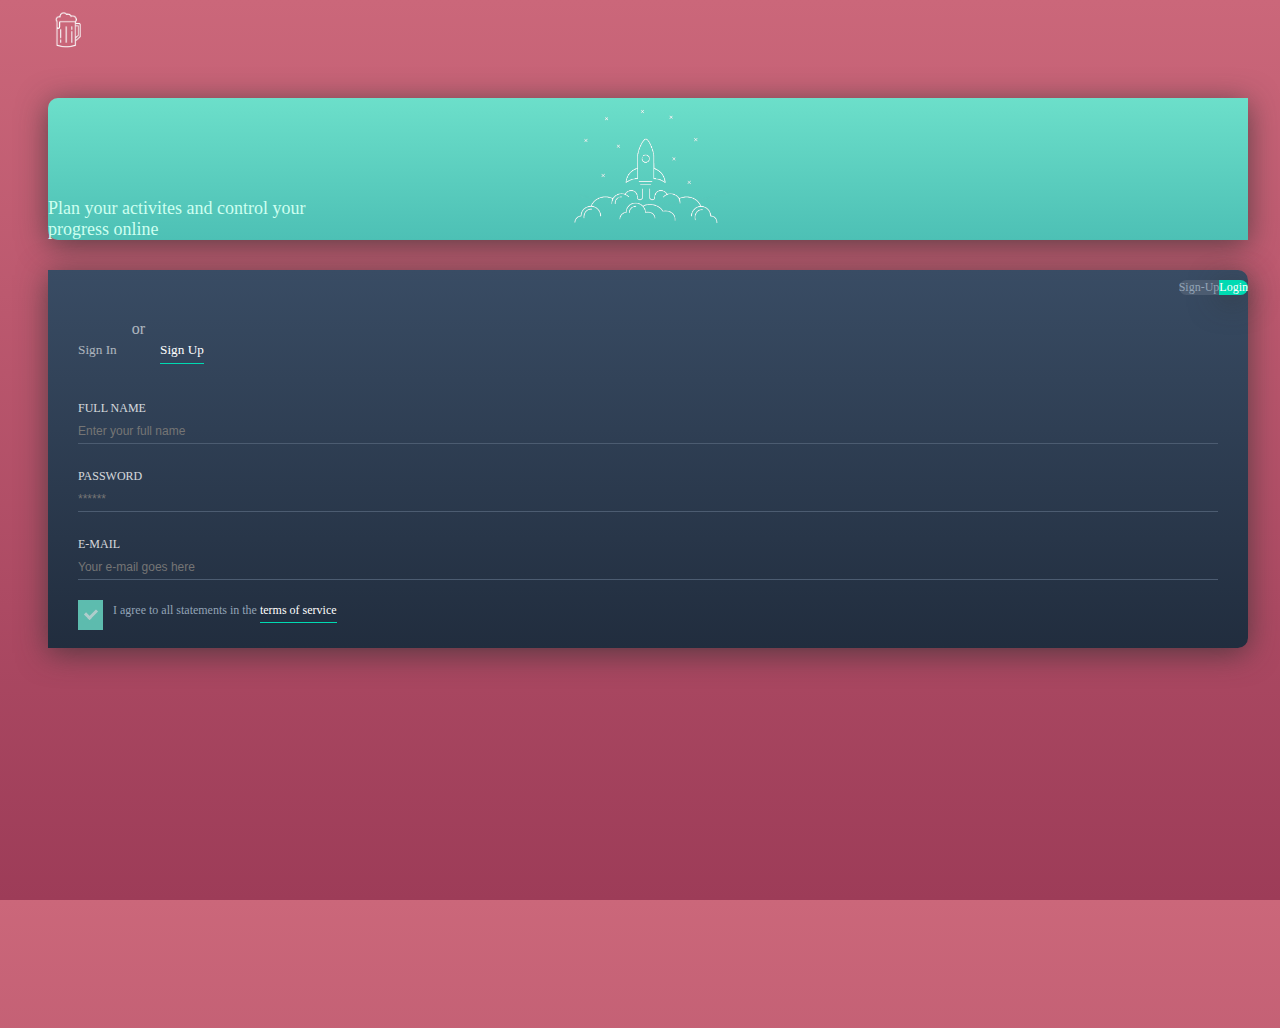
==== login/index.html @ 81690fb4 "Initial push of new login design" ====
<!DOCTYPE html>
<html lang="en">
<head>
    <meta charset="utf-8">
    <meta http-equiv="x-ua-compatible" content="ie=edge">
    <meta name="viewport" content="width=device-width, initial-scale=1">
    <meta name="description" content="Login Design">
    <meta name="robots" content="index,follow,noodp">
    <meta name="twitter:card" content="summary_large_image">
    <meta name="twitter:site" content="@ryan.musselwhite">
    <meta name="twitter:title" content="Login Design">
    <meta name="twitter:description" content="An example of a login design">
    <meta name="twitter:image" content="https://ryanmusselwhite.com/prototype-designs/login/twitter.png">

    <meta property="og:title" content="Login Design"/>
    <meta property="og:description" content="An example of a login design"/>
    <meta property="og:type" content="website"/>
    <meta property="og:url" content="https://ryanmusselwhite.com/prototype-designs/login"/>
    <meta property="og:image" content="https://ryanmusselwhite.com/prototype-designs/login/twitter.png"/>

    <title>Trips dashboard design</title>
    <link rel="stylesheet" href="https://maxcdn.bootstrapcdn.com/bootstrap/4.0.0-alpha.6/css/bootstrap.min.css"
          integrity="sha384-rwoIResjU2yc3z8GV/NPeZWAv56rSmLldC3R/AZzGRnGxQQKnKkoFVhFQhNUwEyJ" crossorigin="anonymous">
    <link rel="stylesheet" href="../libraries/css/font-awesome.min.css">
    <link href="https://fonts.googleapis.com/css?family=Lato:300,400,900" rel="stylesheet">
    <link rel="stylesheet" href="main.css">
    <link rel="icon" href="favicon-unlock-alt.ico"/>
</head>
<body class="redBackground">
<div class="container-fluid">
    <div class="row">
        <div class="col-sm-12 col-md-10 push-md-1">
            <div class="login row">
                <div class="hidden-sm-down col-md-6 greenBackground radiusLeft shadow">
                    <div class="beer"></div>
                    <div class="rocket">
                        <h5 class="text-center">Plan your activites and control your <br/> progress online</h5>
                    </div>
                </div>
                <div class="col-sm-12 col-md-6 blueBackground radiusRight shadow">
                    <div class="row">
                        <div class="col-12">
                            <div class="btn btn-primary radiusRight pill pull-right">Login</div>
                            <div class="btn btn-secondary radiusLeft pill pull-right">Sign-Up</div>
                        </div>
                    </div>
                    <div class="row">
                        <div class="formLogin col-12">
                            <h5 class="pull-left inactive">Sign In</h5>
                            <span class="meta pull-left">or</span>
                            <h5 class="pull-left active">Sign Up</h5>
                            <div class="formContainer">
                                <label>
                                    FULL NAME
                                </label>
                                <input placeholder="Enter your full name">
                                <label>
                                    PASSWORD
                                </label>
                                <input placeholder="******">
                                <label>
                                    E-MAIL
                                </label>
                                <input placeholder="Your e-mail goes here">
                                <div class="disclaimer">
                                    <div class="checkboxStyle">
                                        <input type="checkbox" id="checkbox">
                                        <label for="checkbox"></label>
                                    </div>
                                    <span>I agree to all statements in the </span> <span class="highlight">terms of service</span>
                                </div>
                            </div>
                        </div>
                    </div>

                </div>
            </div>
        </div>
    </div>
</div>

</body>
</html>
---- login/main.css ----
:root {
    --light-green: #6cdfca;
    --green: #00dab2;
    --dark-green: #4dc0b5;
    --dark-blue: #394c64;
    --darker-blue: #212d3e;
    --white: #fff;
    --light-white: #92a3b6;
    --grey: #4c5c71;
    --light-red: #cb677a;
    --dark-red: #9d3c58;
    --green-white: #cdfff0;
}

html, body {
    width: 100%;
    height: 100%;
    color: var(--white);
}

.login {
    height: 100vh;
    min-height: 680px;
    padding: 60px 40px;
}

.shadow {
    -webkit-box-shadow: 0px 5px 30px 0px rgba(50, 50, 50, 0.71);
    -moz-box-shadow: 0px 5px 30px 0px rgba(50, 50, 50, 0.71);
    box-shadow: 0px 5px 30px 0px rgba(50, 50, 50, 0.71);
}

.greenBackground {
    background: #6cdfca; /* Old Browsers */
    background: -webkit-linear-gradient(top, #6cdfca, #4dc0b5); /*Safari 5.1-6*/
    background: -o-linear-gradient(top, #6cdfca, #4dc0b5); /*Opera 11.1-12*/
    background: -moz-linear-gradient(top, #6cdfca, #4dc0b5); /*Fx 3.6-15*/
    background: linear-gradient(to bottom, #6cdfca, #4dc0b5); /*Standard*/
}

.redBackground {
    background: #cb677a; /* Old Browsers */
    background: -webkit-linear-gradient(top, #cb677a, #9d3c58); /*Safari 5.1-6*/
    background: -o-linear-gradient(top, #cb677a, #9d3c58); /*Opera 11.1-12*/
    background: -moz-linear-gradient(top, #cb677a, #9d3c58); /*Fx 3.6-15*/
    background: linear-gradient(to bottom, #cb677a, #9d3c58); /*Standard*/
}

.blueBackground {
    background: #394c64; /* Old Browsers */
    background: -webkit-linear-gradient(top, #394c64, #212d3e); /*Safari 5.1-6*/
    background: -o-linear-gradient(top, #394c64, #212d3e); /*Opera 11.1-12*/
    background: -moz-linear-gradient(top, #394c64, #212d3e); /*Fx 3.6-15*/
    background: linear-gradient(to bottom, #394c64, #212d3e); /*Standard*/
}

.pill {
    margin: 10px 0;
    font-size: 12px;
    border-radius: 0;
    cursor: pointer;
}

.radiusLeft {
    border-top-left-radius: 10px;
    border-bottom-left-radius: 10px;
}

.radiusRight {
    border-top-right-radius: 10px;
    border-bottom-right-radius: 10px;
}

.rocket {
    background: url(rocket.svg) center 60% no-repeat;
    background-size: contain;
    height: 100%;
    width: 100%;
}

.rocket h5 {
    padding-top: 100px;
    color: var(--green-white);
    font-weight: normal;
    font-size: 18px;
}

.beer {
    position: absolute;
    top: 10px;
    background: url(beer.svg) no-repeat;
    height: 40px;
    width: 40px;
    background-size: 100% 100%;
}

.btn-secondary {
    background-color: var(--grey);
    border-color: var(--grey);
    color: var(--light-white)
}

.btn-primary, .btn:hover {
    background-color: var(--green);
    border-color: var(--green);
    color: var(--white);
}

.btn-primary {
    -webkit-box-shadow: 0px 5px 30px 0px rgba(50, 50, 50, 0.71);
    -moz-box-shadow: 0px 5px 30px 0px rgba(50, 50, 50, 0.71);
    box-shadow: 0px 5px 30px 0px rgba(50, 50, 50, 0.71);
}

.formLogin {
    padding: 30px;
}

.formLogin h5 {
    font-weight: 200;
    padding: 20px 0 5px 0;
    cursor: pointer;
}

.formLogin h5.inactive {
    opacity: 0.6;
}

.formLogin h5.active, .formLogin h5:hover {
    border-bottom: 1px solid var(--green);
    opacity: 1;
}

.formContainer {
    clear: both;
    padding-top: 15px;
}

input {
    background: none;
    border: none;
    border-bottom: 1px solid var(--grey);
    width: 100%;
    font-size: 12px;
    padding: 0 0 5px 0;
    outline: 0;
    color: var(--light-white)
}

label {
    display: block;
    font-size: 12px;
    padding: 0 0 5px 0;
    margin: 25px 0 0 0;
    opacity: 0.8;
}

label:first-child {
    margin: 0;
}

span.meta {
    margin: 20px 15px;
    opacity: 0.6;
    font-weight: 200;
}

.disclaimer {
    margin-top: 20px;
}

.disclaimer span {
    font-size: 12px;
    padding: 0 0 5px 10px;
    color: var(--light-white);
}

.disclaimer span.highlight {
    color: var(--white);
    border-bottom: 1px solid var(--green);
    padding-left: 0;
    cursor: pointer;
}

.checkboxStyle {
    width: 25px;
    position: relative;
    float: left;
}

/**
 * Create the box for the checkbox
 */
.checkboxStyle label {
    cursor: pointer;
    width: 25px;
    height: 25px;
    top: 0;
    left: 0;
    background: var(--light-green);
    margin: 0;
}

/**
 * Display the tick inside the checkbox
 */
.checkboxStyle label:after {
    opacity: 0.7;
    content: '';
    position: absolute;
    width: 9px;
    height: 5px;
    background: transparent;
    top: 9px;
    left: 7px;
    border: 3px solid #fff;
    border-top: none;
    border-right: none;
    transform: rotate(-45deg);
}

/**
 * Create the hover event of the tick
 */
.checkboxStyle label:hover::after {
    opacity: 1;
}

.checkboxStyle label:hover {
    background: var(--green);
}

/**
 * Create the checkbox state for the tick
 */
.checkboxStyle input[type=checkbox]:checked + label:after {
    opacity: 1;
}

.checkboxStyle input {
    display: none;
}

@media only screen and (max-width: 768px) {
    .col-sm-12.radiusRight {
        border-radius: 10px;
    }
}
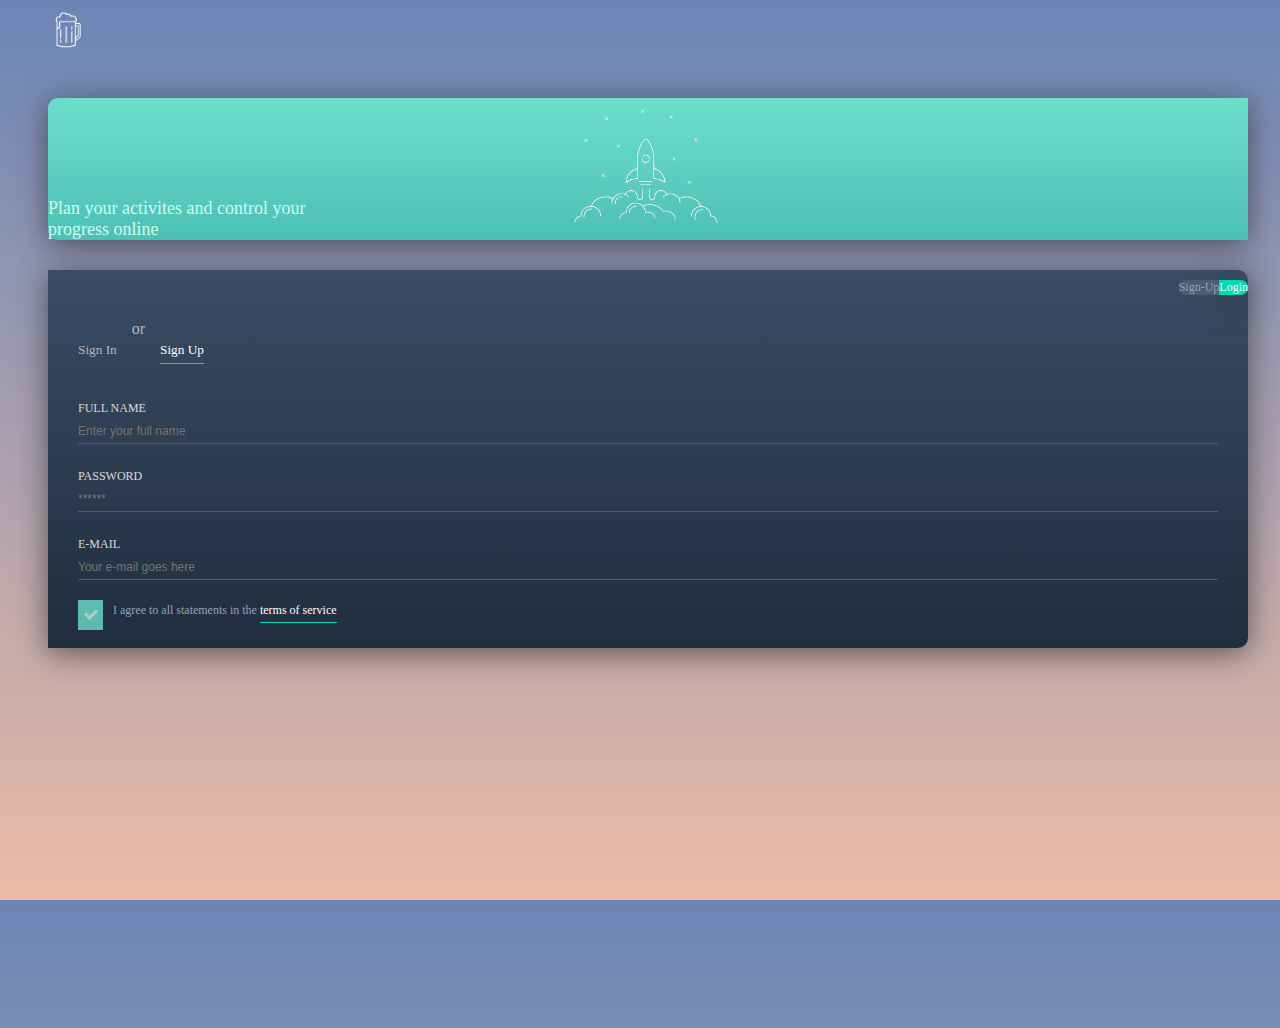
==== commit 29f3cc0d: "Login design tweaks of bg and title" ====
--- a/login/index.html
+++ b/login/index.html
@@ -18,7 +18,7 @@
     <meta property="og:url" content="https://ryanmusselwhite.com/prototype-designs/login"/>
     <meta property="og:image" content="https://ryanmusselwhite.com/prototype-designs/login/twitter.png"/>
 
-    <title>Trips dashboard design</title>
+    <title>Login Design</title>
     <link rel="stylesheet" href="https://maxcdn.bootstrapcdn.com/bootstrap/4.0.0-alpha.6/css/bootstrap.min.css"
           integrity="sha384-rwoIResjU2yc3z8GV/NPeZWAv56rSmLldC3R/AZzGRnGxQQKnKkoFVhFQhNUwEyJ" crossorigin="anonymous">
     <link rel="stylesheet" href="../libraries/css/font-awesome.min.css">
--- a/login/main.css
+++ b/login/main.css
@@ -7,8 +7,8 @@
     --white: #fff;
     --light-white: #92a3b6;
     --grey: #4c5c71;
-    --light-red: #cb677a;
-    --dark-red: #9d3c58;
+    --light-purple: #6a85b6;
+    --light-orange: #ebbba7;
     --green-white: #cdfff0;
 }
 
@@ -31,27 +31,27 @@
 }
 
 .greenBackground {
-    background: #6cdfca; /* Old Browsers */
-    background: -webkit-linear-gradient(top, #6cdfca, #4dc0b5); /*Safari 5.1-6*/
-    background: -o-linear-gradient(top, #6cdfca, #4dc0b5); /*Opera 11.1-12*/
-    background: -moz-linear-gradient(top, #6cdfca, #4dc0b5); /*Fx 3.6-15*/
-    background: linear-gradient(to bottom, #6cdfca, #4dc0b5); /*Standard*/
+    background: var(--light-green); /* Old Browsers */
+    background: -webkit-linear-gradient(top, var(--light-green), var(--dark-green)); /*Safari 5.1-6*/
+    background: -o-linear-gradient(top, var(--light-green), var(--dark-green)); /*Opera 11.1-12*/
+    background: -moz-linear-gradient(top, var(--light-green), var(--dark-green)); /*Fx 3.6-15*/
+    background: linear-gradient(to bottom, var(--light-green), var(--dark-green)); /*Standard*/
 }
 
 .redBackground {
-    background: #cb677a; /* Old Browsers */
-    background: -webkit-linear-gradient(top, #cb677a, #9d3c58); /*Safari 5.1-6*/
-    background: -o-linear-gradient(top, #cb677a, #9d3c58); /*Opera 11.1-12*/
-    background: -moz-linear-gradient(top, #cb677a, #9d3c58); /*Fx 3.6-15*/
-    background: linear-gradient(to bottom, #cb677a, #9d3c58); /*Standard*/
+    background: var(--light-purple); /* Old Browsers */
+    background: -webkit-linear-gradient(top, var(--light-purple), var(--light-orange)); /*Safari 5.1-6*/
+    background: -o-linear-gradient(top, var(--light-purple), var(--light-orange)); /*Opera 11.1-12*/
+    background: -moz-linear-gradient(top, var(--light-purple), var(--light-orange)); /*Fx 3.6-15*/
+    background: linear-gradient(to bottom, var(--light-purple), var(--light-orange)); /*Standard*/
 }
 
 .blueBackground {
-    background: #394c64; /* Old Browsers */
-    background: -webkit-linear-gradient(top, #394c64, #212d3e); /*Safari 5.1-6*/
-    background: -o-linear-gradient(top, #394c64, #212d3e); /*Opera 11.1-12*/
-    background: -moz-linear-gradient(top, #394c64, #212d3e); /*Fx 3.6-15*/
-    background: linear-gradient(to bottom, #394c64, #212d3e); /*Standard*/
+    background: var(--dark-blue); /* Old Browsers */
+    background: -webkit-linear-gradient(top, var(--dark-blue), var(--darker-blue)); /*Safari 5.1-6*/
+    background: -o-linear-gradient(top, var(--dark-blue), var(--darker-blue)); /*Opera 11.1-12*/
+    background: -moz-linear-gradient(top, var(--dark-blue), var(--darker-blue)); /*Fx 3.6-15*/
+    background: linear-gradient(to bottom, var(--dark-blue), var(--darker-blue)); /*Standard*/
 }
 
 .pill {
@@ -213,7 +213,7 @@
     background: transparent;
     top: 9px;
     left: 7px;
-    border: 3px solid #fff;
+    border: 3px solid var(--white);
     border-top: none;
     border-right: none;
     transform: rotate(-45deg);
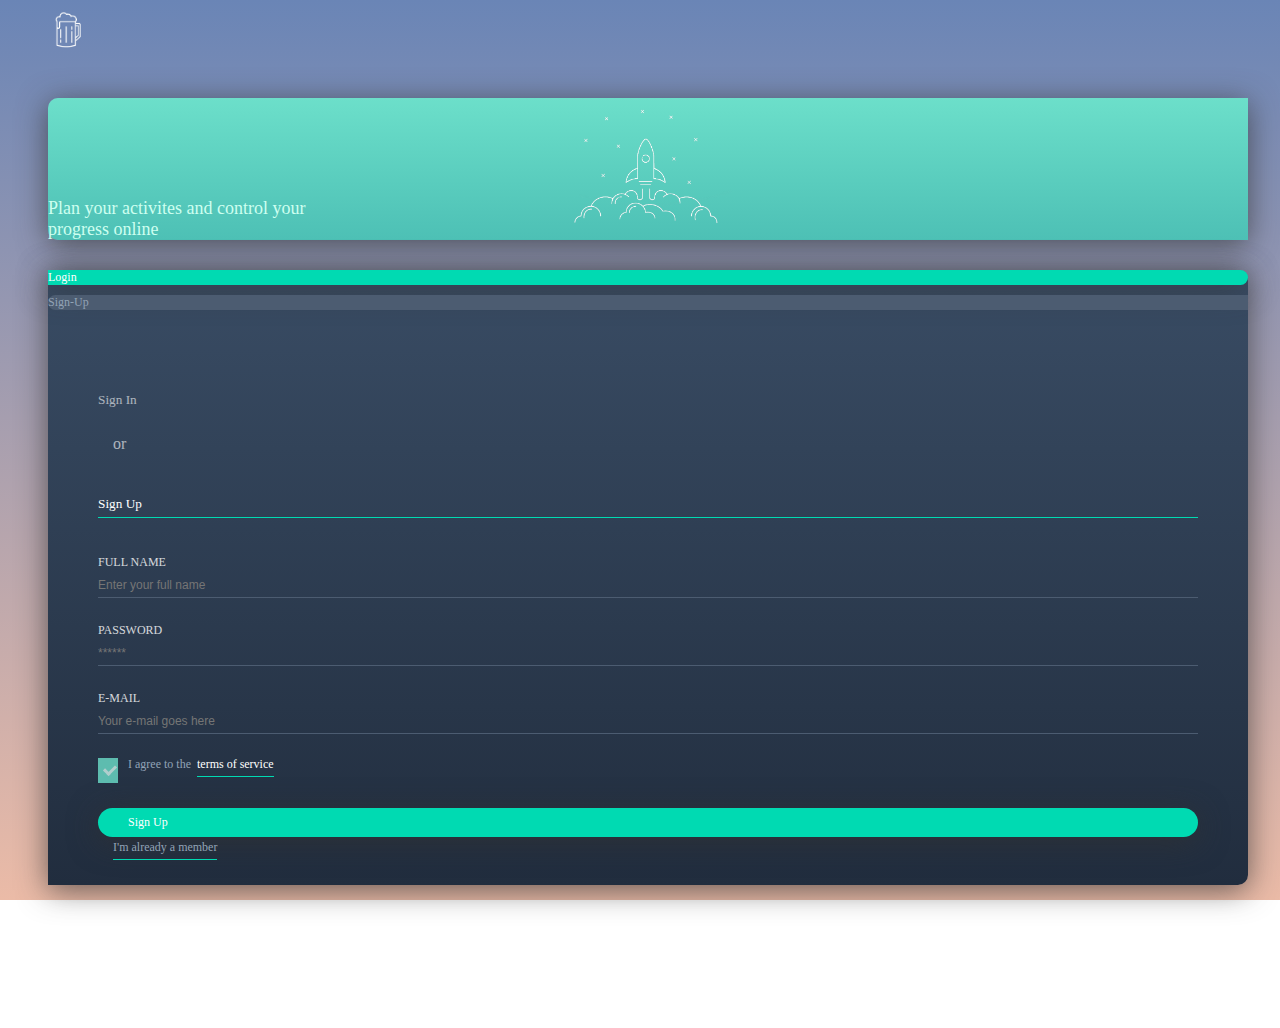
==== commit 503d7513: "Final push" ====
--- a/login/index.html
+++ b/login/index.html
@@ -21,12 +21,11 @@
     <title>Login Design</title>
     <link rel="stylesheet" href="https://maxcdn.bootstrapcdn.com/bootstrap/4.0.0-alpha.6/css/bootstrap.min.css"
           integrity="sha384-rwoIResjU2yc3z8GV/NPeZWAv56rSmLldC3R/AZzGRnGxQQKnKkoFVhFQhNUwEyJ" crossorigin="anonymous">
-    <link rel="stylesheet" href="../libraries/css/font-awesome.min.css">
     <link href="https://fonts.googleapis.com/css?family=Lato:300,400,900" rel="stylesheet">
     <link rel="stylesheet" href="main.css">
     <link rel="icon" href="favicon-unlock-alt.ico"/>
 </head>
-<body class="redBackground">
+<body class="mainBackground">
 <div class="container-fluid">
     <div class="row">
         <div class="col-sm-12 col-md-10 push-md-1">
@@ -57,7 +56,7 @@
                                 <label>
                                     PASSWORD
                                 </label>
-                                <input placeholder="******">
+                                <input type="password" placeholder="******">
                                 <label>
                                     E-MAIL
                                 </label>
@@ -67,8 +66,12 @@
                                         <input type="checkbox" id="checkbox">
                                         <label for="checkbox"></label>
                                     </div>
-                                    <span>I agree to all statements in the </span> <span class="highlight">terms of service</span>
+                                    <span>I agree to the </span> <span class="highlight">terms of service</span>
                                 </div>
+                                <br/>
+                                <br/>
+                                <div class="btn btn-primary shadow">Sign Up</div>
+                                <span class="highlight">I'm already a member</span>
                             </div>
                         </div>
                     </div>
--- a/login/main.css
+++ b/login/main.css
@@ -38,12 +38,14 @@
     background: linear-gradient(to bottom, var(--light-green), var(--dark-green)); /*Standard*/
 }
 
-.redBackground {
+.mainBackground {
     background: var(--light-purple); /* Old Browsers */
     background: -webkit-linear-gradient(top, var(--light-purple), var(--light-orange)); /*Safari 5.1-6*/
     background: -o-linear-gradient(top, var(--light-purple), var(--light-orange)); /*Opera 11.1-12*/
     background: -moz-linear-gradient(top, var(--light-purple), var(--light-orange)); /*Fx 3.6-15*/
     background: linear-gradient(to bottom, var(--light-purple), var(--light-orange)); /*Standard*/
+    background-repeat: no-repeat;
+    background-attachment: fixed;
 }
 
 .blueBackground {
@@ -113,7 +115,7 @@
 }
 
 .formLogin {
-    padding: 30px;
+    padding: 30px 50px;
 }
 
 .formLogin h5 {
@@ -136,7 +138,14 @@
     padding-top: 15px;
 }
 
-input {
+.formContainer .btn-primary {
+    border-radius: 30px;
+    font-size: 12px;
+    padding: 7px 30px;
+    cursor: pointer;
+}
+
+.formContainer input {
     background: none;
     border: none;
     border-bottom: 1px solid var(--grey);
@@ -147,7 +156,11 @@
     color: var(--light-white)
 }
 
-label {
+.formContainer input:focus {
+    border-color: var(--green);
+}
+
+.formContainer label {
     display: block;
     font-size: 12px;
     padding: 0 0 5px 0;
@@ -155,7 +168,7 @@
     opacity: 0.8;
 }
 
-label:first-child {
+.formContainer label:first-child {
     margin: 0;
 }
 
@@ -165,6 +178,19 @@
     font-weight: 200;
 }
 
+span.highlight {
+    font-size: 12px;
+    color: var(--light-white);
+    margin-left: 15px;
+    border-bottom: 1px solid var(--green);
+    cursor: pointer;
+    padding-bottom: 5px;
+}
+
+span.highlight:hover {
+    color: var(--white);
+}
+
 .disclaimer {
     margin-top: 20px;
 }
@@ -177,33 +203,27 @@
 
 .disclaimer span.highlight {
     color: var(--white);
-    border-bottom: 1px solid var(--green);
     padding-left: 0;
-    cursor: pointer;
+    margin-left: 3px;
 }
 
 .checkboxStyle {
-    width: 25px;
+    width: 20px;
     position: relative;
     float: left;
-}
-
-/**
- * Create the box for the checkbox
- */
+    margin-top: 4px;
+}
+
 .checkboxStyle label {
     cursor: pointer;
-    width: 25px;
-    height: 25px;
+    width: 20px;
+    height: 20px;
     top: 0;
     left: 0;
+    margin: 0;
     background: var(--light-green);
-    margin: 0;
-}
-
-/**
- * Display the tick inside the checkbox
- */
+}
+
 .checkboxStyle label:after {
     opacity: 0.7;
     content: '';
@@ -211,17 +231,14 @@
     width: 9px;
     height: 5px;
     background: transparent;
-    top: 9px;
-    left: 7px;
+    top: 7px;
+    left: 6px;
     border: 3px solid var(--white);
     border-top: none;
     border-right: none;
     transform: rotate(-45deg);
 }
 
-/**
- * Create the hover event of the tick
- */
 .checkboxStyle label:hover::after {
     opacity: 1;
 }
@@ -230,11 +247,9 @@
     background: var(--green);
 }
 
-/**
- * Create the checkbox state for the tick
- */
-.checkboxStyle input[type=checkbox]:checked + label:after {
+.checkboxStyle input[type=checkbox]:checked + label, .checkboxStyle input[type=checkbox]:checked + label:after {
     opacity: 1;
+    background: var(--green);
 }
 
 .checkboxStyle input {
@@ -245,4 +260,8 @@
     .col-sm-12.radiusRight {
         border-radius: 10px;
     }
+
+    .container-fluid {
+        padding: 0;
+    }
 }